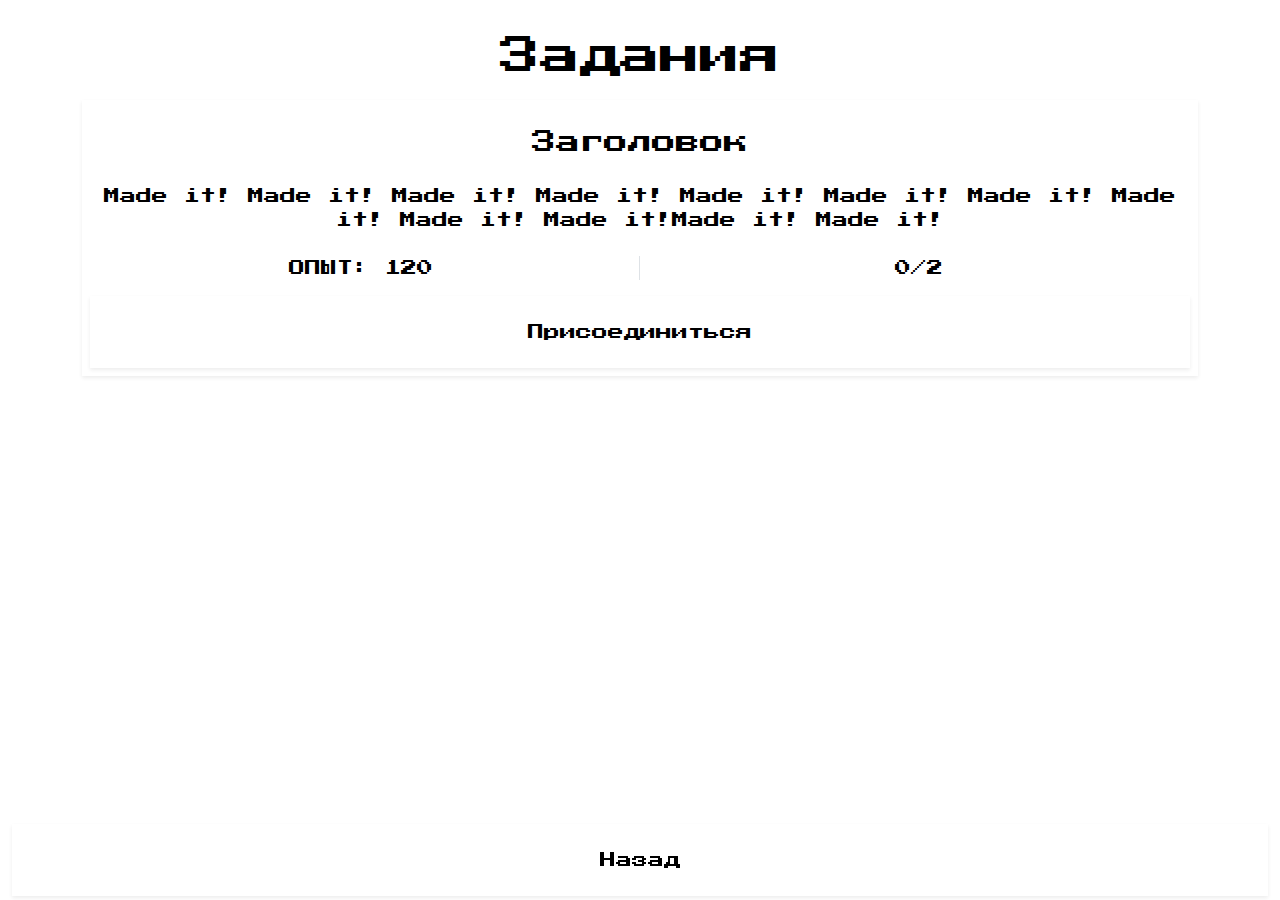
==== tasks/index.html @ a8a447e1 "Rename tasks.html to tasks/index.html" ====
<!DOCTYPE html>
<html lang="en">
<head>
    <meta charset="UTF-8">
    <meta http-equiv="X-UA-Compatible" content="IE=edge">
    <meta name="viewport" content="width=device-width, initial-scale=1.0">
    <title>MeQuadro</title>
    <script src="https://telegram.org/js/telegram-web-app.js"></script>
    <link rel="stylesheet" href="/index.css">
    <style>
        /* .block-tasks, .block-tasks *{
            max-height: 6em;
        } */
    </style>
</head>
<body class="d-flex flex-column justify-content-start align-items-center w-100 vh-100 py-4">
    <h1 class="py-2">Задания</h1>
    <div class="container text-center d-grid">
        <div class="btn shadow-sm border-3 w-100 my-1 rounded-0 col p-0 pt-4">
            <p class="text-center w-100 tg-button-theme fs-4">Заголовок</p>
            <div class="col-12">
                <p class="text-wrap p-2 tg-theme">
                    Made it!
                    Made it!
                    Made it!
                    Made it!
                    Made it!
                    Made it!
                    Made it!
                    Made it!
                    Made it!
                    Made it!Made it!
                    Made it!
                </p>
            </div>
            <div class="w-100 row mx-0 block-tasks align-items-center mb-3">
                <div class="col-6 d-flex flex-column justify-content-center border-end border-1">
                    <p class="m-0">ОПЫТ: 120</p>
                </div>
                <div class="col-6">
                    <p class="m-0">0/2</p>
                </div>
            </div>
            <div class="p-2 pt-0">
                <button type="button" class="btn btn-outline-light shadow-sm border-3 w-100 rounded-0 col px-4 py-4 d-flex flex-column justify-content-center align-items-center">
                    Присоединиться
                </button>
            </div>
        </div>
    </div>

    <div class="position-fixed bottom-0 start-50 translate-middle-x container-fluid">
        <a href="/" type="button" class="btn shadow-sm border-3 w-100 my-1 rounded-0 col px-4 py-4 d-flex flex-column justify-content-center align-items-center">
            <div>Назад</div>
        </a>
    </div>

    <!-- <script src="https://cdn.jsdelivr.net/npm/@popperjs/core@2.11.7/dist/umd/popper.min.js" integrity="sha384-zYPOMqeu1DAVkHiLqWBUTcbYfZ8osu1Nd6Z89ify25QV9guujx43ITvfi12/QExE" crossorigin="anonymous"></script> -->
    <script src="https://cdn.jsdelivr.net/npm/bootstrap@5.3.0-alpha3/dist/js/bootstrap.min.js" integrity="sha384-Y4oOpwW3duJdCWv5ly8SCFYWqFDsfob/3GkgExXKV4idmbt98QcxXYs9UoXAB7BZ" crossorigin="anonymous"></script>
</body>
</html>
---- index.css ----
@import url("https://cdn.jsdelivr.net/npm/bootstrap@5.3.0-alpha3/dist/css/bootstrap.min.css");
@import url('https://fonts.googleapis.com/css2?family=Press+Start+2P&display=swap');


/* 
var(--tg-theme-bg-color)
var(--tg-theme-text-color)
var(--tg-theme-hint-color)
var(--tg-theme-link-color)
var(--tg-theme-button-color)
var(--tg-theme-button-text-color)
*/

h1,h2,h3,h4,h5,h6,a,p, label{
    font-family: 'Press Start 2P', cursive;
}

hr{
    color: var(--tg-theme-text-color);
    opacity: 1.0;
    filter: blur(.5px);
}


body{
    background-color: var(--tg-theme-bg-color);
    color: var(--tg-theme-text-color);
}

body a{
    color: var(--tg-theme-link-color);
    text-decoration: none;
}
body button, body input[type=button], .btn{
    background-color: var(--tg-theme-button-color);
    color: var(--tg-theme-button-text-color);
    /* border: .25em var(--tg-theme-text-color) solid; */
    font-family: 'Press Start 2P', cursive;

    /* --bs-btn-font-weight: 600; */
    --bs-btn-color: var(--tg-theme-button-text-color);
    --bs-btn-bg: var(--tg-theme-button-text-color);
    --bs-btn-border-color: var(--tg-theme-text-color);
    --bs-btn-hover-color: var(--tg-theme-button-text-color);
    /* --bs-btn-hover-bg: #{shade-color($bd-violet, 10%)}; */
    --bs-btn-hover-border-color: var(--tg-theme-button-color);
    --bs-btn-focus-shadow: var(--tg-theme-button-text-color);
    /* --bs-btn-active-color: var(--bs-btn-hover-color); */
    /* --bs-btn-active-bg: #{shade-color($bd-violet, 20%)}; */
    /* --bs-btn-active-border-color: #{shade-color($bd-violet, 20%)}; */
  
}

.d-grid{
    display: grid;
    grid-auto-rows: 1fr;
    justify-content: center;
    grid-template-columns: 1fr;
}
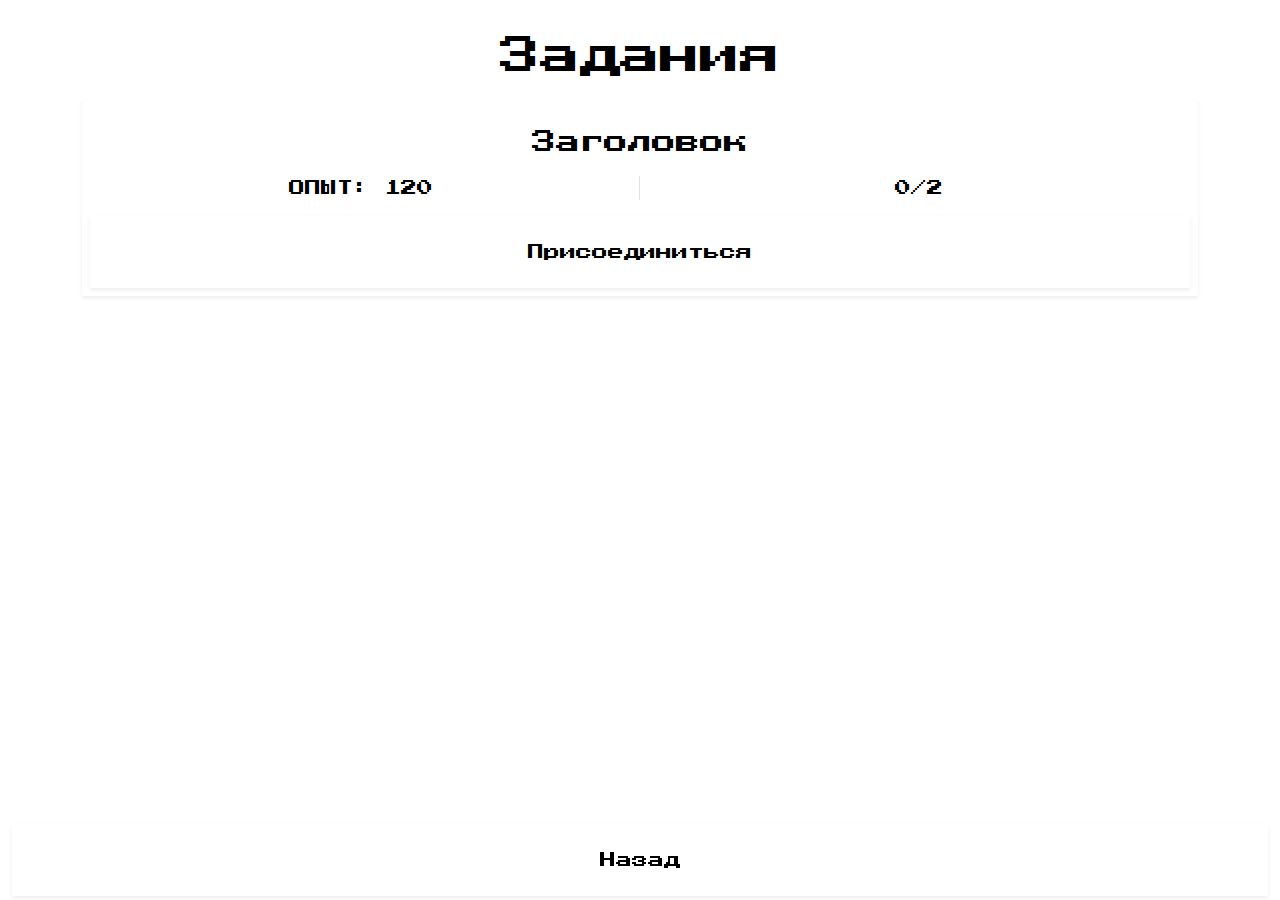
==== commit 7d720f00: "Update index.html" ====
--- a/tasks/index.html
+++ b/tasks/index.html
@@ -15,11 +15,11 @@
 </head>
 <body class="d-flex flex-column justify-content-start align-items-center w-100 vh-100 py-4">
     <h1 class="py-2">Задания</h1>
-    <div class="container text-center d-grid">
-        <div class="btn shadow-sm border-3 w-100 my-1 rounded-0 col p-0 pt-4">
+    <div class="container text-center d-grid block-task">
+        <div class="btn shadow-sm border-3 w-100 my-1 rounded-0 col p-0 pt-4 tg-theme" data-bs-toggle="collapse" data-bs-target=".collapseText1" aria-expanded="false">
             <p class="text-center w-100 tg-button-theme fs-4">Заголовок</p>
-            <div class="col-12">
-                <p class="text-wrap p-2 tg-theme">
+            <div class="col-12 collapse collapseText1">
+                <p class="text-wrap p-2">
                     Made it!
                     Made it!
                     Made it!
@@ -33,7 +33,7 @@
                     Made it!
                 </p>
             </div>
-            <div class="w-100 row mx-0 block-tasks align-items-center mb-3">
+            <div class="w-100 row mx-0 align-items-center mb-3">
                 <div class="col-6 d-flex flex-column justify-content-center border-end border-1">
                     <p class="m-0">ОПЫТ: 120</p>
                 </div>
@@ -41,8 +41,8 @@
                     <p class="m-0">0/2</p>
                 </div>
             </div>
-            <div class="p-2 pt-0">
-                <button type="button" class="btn btn-outline-light shadow-sm border-3 w-100 rounded-0 col px-4 py-4 d-flex flex-column justify-content-center align-items-center">
+            <div class="p-2 pt-0 collapseText1">
+                <button type="button" class="btn shadow-sm border-3 w-100 rounded-0 col px-4 py-4 d-flex flex-column justify-content-center align-items-center">
                     Присоединиться
                 </button>
             </div>
@@ -57,5 +57,13 @@
 
     <!-- <script src="https://cdn.jsdelivr.net/npm/@popperjs/core@2.11.7/dist/umd/popper.min.js" integrity="sha384-zYPOMqeu1DAVkHiLqWBUTcbYfZ8osu1Nd6Z89ify25QV9guujx43ITvfi12/QExE" crossorigin="anonymous"></script> -->
     <script src="https://cdn.jsdelivr.net/npm/bootstrap@5.3.0-alpha3/dist/js/bootstrap.min.js" integrity="sha384-Y4oOpwW3duJdCWv5ly8SCFYWqFDsfob/3GkgExXKV4idmbt98QcxXYs9UoXAB7BZ" crossorigin="anonymous"></script>
+    <script>
+
+        function turn_hide(element) {
+            
+        }
+
+        let task_text = document.querySelectorAll("block-task .hide");
+    </script>
 </body>
 </html>
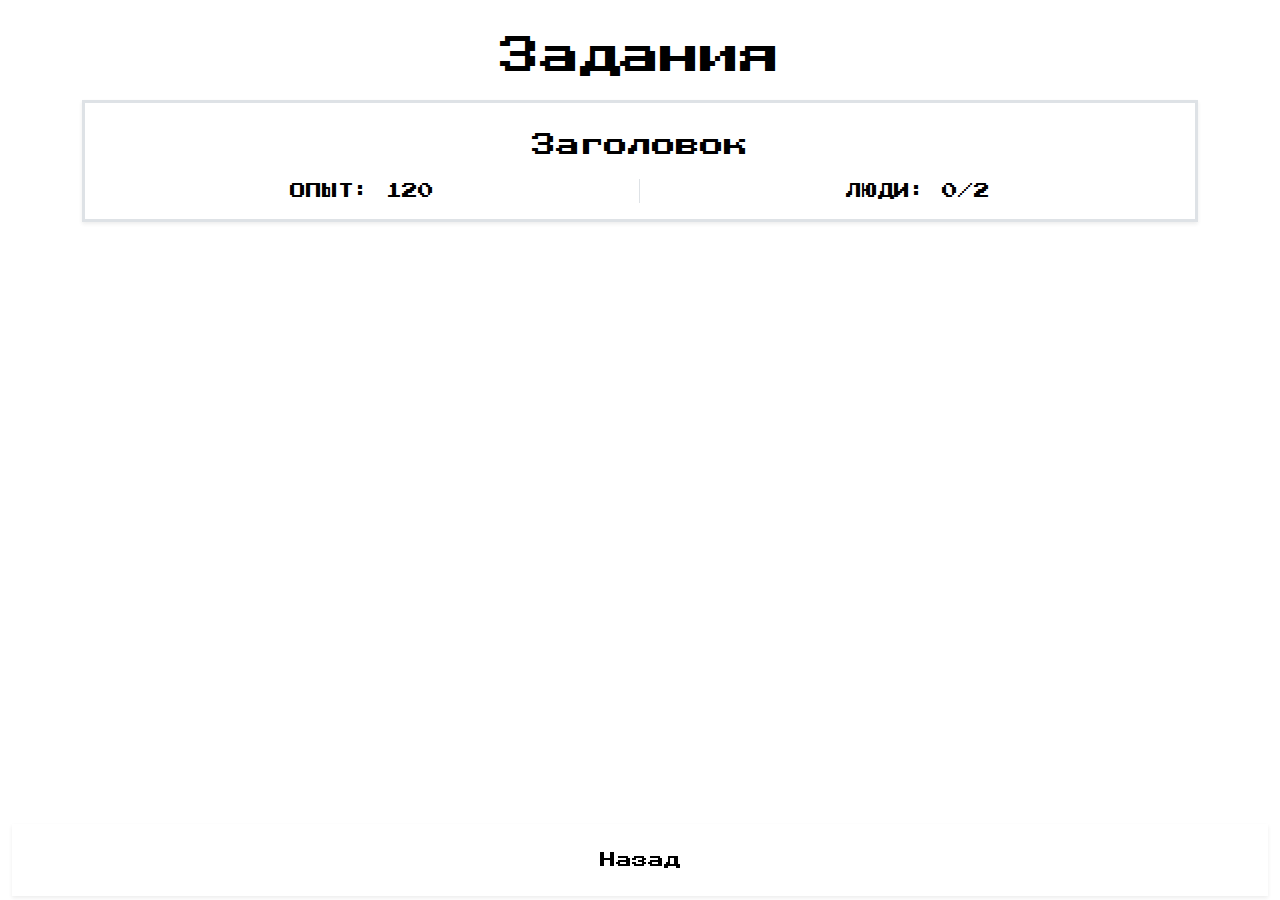
==== commit a094a759: "Update index.html" ====
--- a/tasks/index.html
+++ b/tasks/index.html
@@ -16,32 +16,34 @@
 <body class="d-flex flex-column justify-content-start align-items-center w-100 vh-100 py-4">
     <h1 class="py-2">Задания</h1>
     <div class="container text-center d-grid block-task">
-        <div class="btn shadow-sm border-3 w-100 my-1 rounded-0 col p-0 pt-4 tg-theme" data-bs-toggle="collapse" data-bs-target=".collapseText1" aria-expanded="false">
-            <p class="text-center w-100 tg-button-theme fs-4">Заголовок</p>
-            <div class="col-12 collapse collapseText1">
-                <p class="text-wrap p-2">
-                    Made it!
-                    Made it!
-                    Made it!
-                    Made it!
-                    Made it!
-                    Made it!
-                    Made it!
-                    Made it!
-                    Made it!
-                    Made it!Made it!
-                    Made it!
-                </p>
-            </div>
-            <div class="w-100 row mx-0 align-items-center mb-3">
-                <div class="col-6 d-flex flex-column justify-content-center border-end border-1">
-                    <p class="m-0">ОПЫТ: 120</p>
+        <div class="shadow-sm border border-3 w-100 my-1 rounded-0 col p-0 tg-theme">
+            <div class="pt-4" data-bs-toggle="collapse" data-bs-target=".collapseText1" aria-expanded="false">
+                <p class="text-center w-100 tg-button-theme fs-4">Заголовок</p>
+                <div class="col-12 collapse collapseText1">
+                    <p class="text-wrap p-2">
+                        Made it!
+                        Made it!
+                        Made it!
+                        Made it!
+                        Made it!
+                        Made it!
+                        Made it!
+                        Made it!
+                        Made it!
+                        Made it!Made it!
+                        Made it!
+                    </p>
                 </div>
-                <div class="col-6">
-                    <p class="m-0">0/2</p>
+                <div class="w-100 row mx-0 align-items-center mb-3">
+                    <div class="col-6 d-flex flex-column justify-content-center border-end border-1">
+                        <p class="m-0">ОПЫТ: 120</p>
+                    </div>
+                    <div class="col-6">
+                        <p class="m-0">ЛЮДИ: 0/2</p>
+                    </div>
                 </div>
             </div>
-            <div class="p-2 pt-0 collapseText1">
+            <div class="p-2 pt-0 collapse collapseText1">
                 <button type="button" class="btn shadow-sm border-3 w-100 rounded-0 col px-4 py-4 d-flex flex-column justify-content-center align-items-center">
                     Присоединиться
                 </button>
@@ -57,13 +59,5 @@
 
     <!-- <script src="https://cdn.jsdelivr.net/npm/@popperjs/core@2.11.7/dist/umd/popper.min.js" integrity="sha384-zYPOMqeu1DAVkHiLqWBUTcbYfZ8osu1Nd6Z89ify25QV9guujx43ITvfi12/QExE" crossorigin="anonymous"></script> -->
     <script src="https://cdn.jsdelivr.net/npm/bootstrap@5.3.0-alpha3/dist/js/bootstrap.min.js" integrity="sha384-Y4oOpwW3duJdCWv5ly8SCFYWqFDsfob/3GkgExXKV4idmbt98QcxXYs9UoXAB7BZ" crossorigin="anonymous"></script>
-    <script>
-
-        function turn_hide(element) {
-            
-        }
-
-        let task_text = document.querySelectorAll("block-task .hide");
-    </script>
 </body>
 </html>
--- a/index.css
+++ b/index.css
@@ -9,6 +9,11 @@
 var(--tg-theme-link-color)
 var(--tg-theme-button-color)
 var(--tg-theme-button-text-color)
+
+--tg-theme-bg-color: rgb(.1,.1,.3);
+--tg-theme-text-color: white;
+--tg-theme-button-color: red;
+
 */
 
 h1,h2,h3,h4,h5,h6,a,p, label{
@@ -39,7 +44,7 @@
 
     /* --bs-btn-font-weight: 600; */
     --bs-btn-color: var(--tg-theme-button-text-color);
-    --bs-btn-bg: var(--tg-theme-button-text-color);
+    --bs-btn-bg: var(--tg-theme-button-color);
     --bs-btn-border-color: var(--tg-theme-text-color);
     --bs-btn-hover-color: var(--tg-theme-button-text-color);
     /* --bs-btn-hover-bg: #{shade-color($bd-violet, 10%)}; */
@@ -48,7 +53,17 @@
     /* --bs-btn-active-color: var(--bs-btn-hover-color); */
     /* --bs-btn-active-bg: #{shade-color($bd-violet, 20%)}; */
     /* --bs-btn-active-border-color: #{shade-color($bd-violet, 20%)}; */
-  
+}
+
+.tg-button-theme{
+    background: var(--tg-theme-button-color);
+    color: var(--tg-theme-button-text-color);
+}
+.tg-theme{
+    background: var(--tg-theme-bg-color);
+    color: var(--tg-theme-text-color);
+    --bs-btn-color: var(--tg-theme-text-color) !important;
+    --bs-btn-bg: var(--tg-theme-color) !important;
 }
 
 .d-grid{
@@ -56,4 +71,4 @@
     grid-auto-rows: 1fr;
     justify-content: center;
     grid-template-columns: 1fr;
-}+}
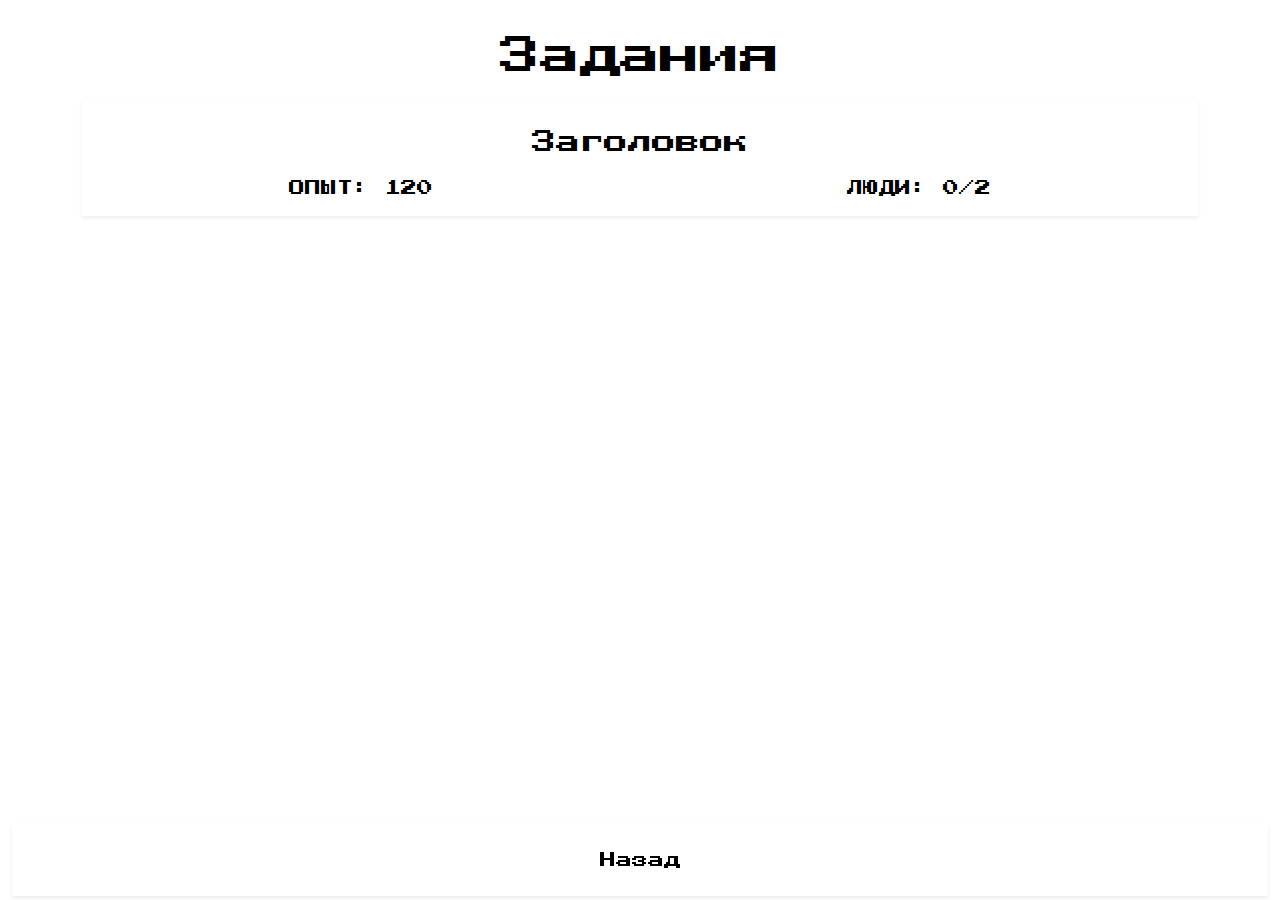
==== commit 1b81b78f: "Update index.html" ====
--- a/tasks/index.html
+++ b/tasks/index.html
@@ -59,5 +59,10 @@
 
     <!-- <script src="https://cdn.jsdelivr.net/npm/@popperjs/core@2.11.7/dist/umd/popper.min.js" integrity="sha384-zYPOMqeu1DAVkHiLqWBUTcbYfZ8osu1Nd6Z89ify25QV9guujx43ITvfi12/QExE" crossorigin="anonymous"></script> -->
     <script src="https://cdn.jsdelivr.net/npm/bootstrap@5.3.0-alpha3/dist/js/bootstrap.min.js" integrity="sha384-Y4oOpwW3duJdCWv5ly8SCFYWqFDsfob/3GkgExXKV4idmbt98QcxXYs9UoXAB7BZ" crossorigin="anonymous"></script>
+    <script>
+        let tg = window.Telegram.WebApp; //получаем объект webapp телеграма 
+
+        tg.expand();
+    </script>
 </body>
 </html>
--- a/index.css
+++ b/index.css
@@ -66,6 +66,10 @@
     --bs-btn-bg: var(--tg-theme-color) !important;
 }
 
+.border{
+    --bs-border-color: var(--tg-theme-button-color);
+}
+
 .d-grid{
     display: grid;
     grid-auto-rows: 1fr;
